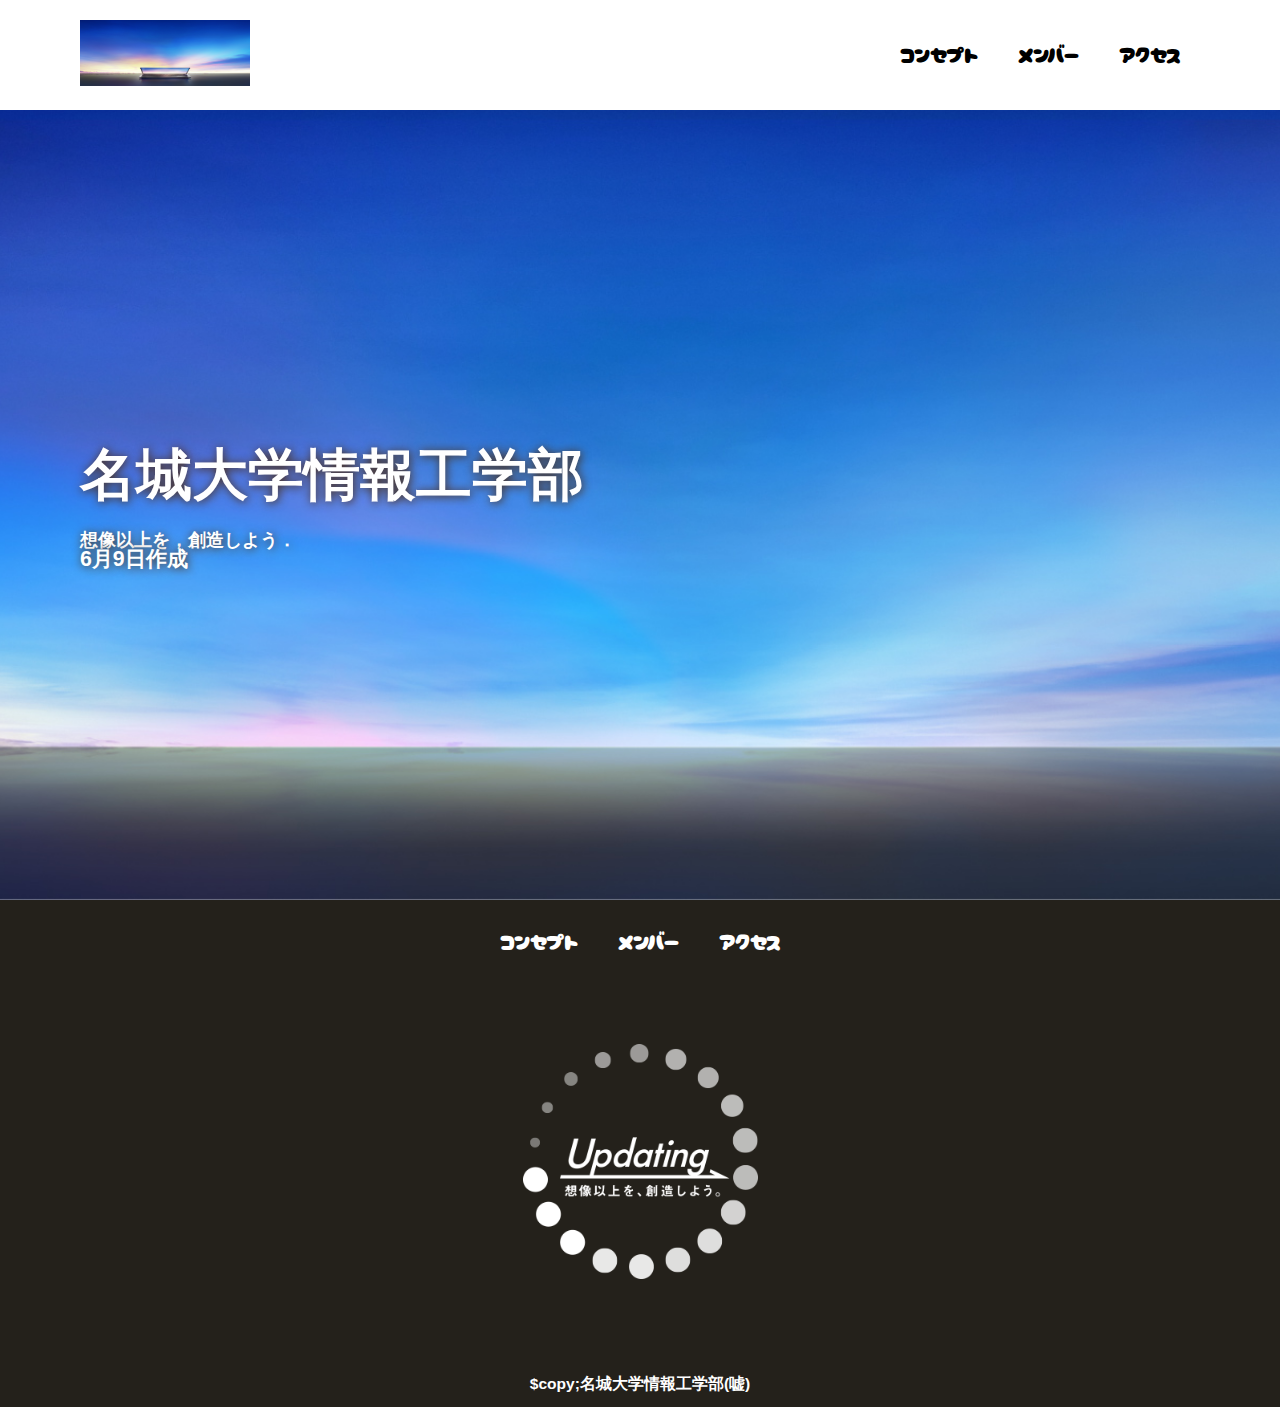
==== index.html @ 03eb2392 "ファイルの更新" ====
<!DOCTYPE html>
<html>
    <head>
        <meta charset="UTF-8">
        <title>名城大学情報工学部非公式HP</title>
        <meta name="description" content="名城大学情報工学部非公式webサイト">
        <meta name="viewport" content="width=device-width">
        <script scr="js/toggle-menu.js"></script>
        <link href="css/index.css" rel="stylesheet">
        <link rel="preconnect" href="https://fonts.googleapis.com">
        <link rel="preconnect" href="https://fonts.gstatic.com" crossorigin>
        <link href="https://fonts.googleapis.com/css2?family=Cherry+Bomb+One&display=swap" rel="stylesheet">
    </head>
    <body>
        <!--header ここから-->
        <header class="header">
            <div class="header-inner">
                <a class="header-logo" href="index.html">
                    <img src="images/common/logo.png" alt="ロゴ">
                </a>
                <button class="toggle-menu-button"></button>
                <div class="header-site-menu">
                    <nav class="site-menu">
                        <ul>
                            <li><a href="concept.html">コンセプト</a></li>
                            <li><a href="concept.html">メンバー</a></li>
                            <li><a href="concept.html">アクセス</a></li>
                        </ul>
                    </nav>
                </div>
            </div>
        </header>
        <!--header ここまで-->
        <!--main ここから-->
        <main class="main">
            <div class="first-view">
                <div class="first-view-text">
                    <h1>名城大学情報工学部</h1>
                    <p>想像以上を，創造しよう．</p>
                    <div>6月9日作成</div>
                </div>
            </div>
        </main>
        <!--main ここまで-->
        <!--footer ここから-->
        <footer class="footer">
            <nav class="site-menu">
                <ul>
                    <li><a href="concept.html">コンセプト</a></li>
                    <li><a href="concept.html">メンバー</a></li>
                    <li><a href="concept.html">アクセス</a></li>
                </ul>
            </nav>
            <a class="footer-logo" href="index.html">
                <img src="images/common/logo_footer.png" alt="ロゴ">
            </a>
            <p class="copyright"><small>$copy;名城大学情報工学部(嘘)</small></p>
        </footer>
        <!--footer ここまで-->
    </body>
</html>
---- css/index.css ----
@charset "utf-8";

.first-view {
    height: calc(100vh - 110px);
    background-image: url(../images/index/bg_main.jpg);
    background-repeat: no-repeat;
    background-position: center center;
    background-size: cover;
    display: flex;
    align-items: center;
}

.first-view-text {
    width: 100%;
    max-width: 1200px;
    margin-left: auto;
    margin-right: auto;
    padding-left: 40px;
    padding-right: 80px;
    color: #ffffff;
    font-weight: bold;
    text-shadow: 1px 1px 10px #4b2c14;
}

.first-view-text h1 {
    font-family: 'Montserrat', sans-serif;
    font-size: 56px;
    line-height: 72px;
}

.first-view-text p {
    font-size: 18px;
    margin-top: 20px;
}

.lead {
    max-width: 1200px;
    margin: 60px auto;
}

*,
::before,
::after {
    padding: 0;
    margin: 0;
    box-sizing: border-box;
}

ul, ol {
    list-style: none;
}

a {
    color: inherit;
    text-decoration: none;
}

body {
    font-family: sans-serif;
    font-size: 16pt;
    color: #000000;
    line-height: 1;
    background-color: #ffffff;
}

img {
    max-width: 100%;
}

.header-inner {
    max-width: 1200px;
    height: 110px;
    margin-left: auto;
    margin-right: auto;
    padding-left: 40px;
    padding-right: 40px;
    display: flex;
    justify-content: space-between;
    align-items: center;
}

.toggle-menu-button {
    display: none;
}

.header-logo {
    display: block;
    width: 170px;
}

.site-menu ul {
    display: flex;
}

.site-menu ul li {
    margin-left: 20px;
    margin-right: 20px;
}

.site-menu ul li a {
    font-family: 'Cherry Bomb One', cursive;
}

@media (max-width: 800px) {
    .site-menu ul {
        display: block;
        text-align: center;
    }

    .site-menu li {
        margin-top: 20px;
    }

    .header {
        position: fixed;
        top: 0;
        left: 0;
        right: 0;
        background-color: #ffffff;
        height: 50px;
        z-index: 10;
        box-shadow: 0 3px 6px rgba(0, 0, 0, 0.1);
    }

    .header-inner {
        padding-left: 20px;
        padding-right: 20px;
        height: 100%;
    }

    .header-logo {
        width: 100px;
    }

    .main {
        padding-top: 300px;
    }

    .footer-logo {
        margin-top: 60px;
    }

    .copyright {
        margin-top: 50px;
    }
}

.footer {
    color: #ffffff;
    background-color: #24211b;
    padding-top: 30px;
    padding-bottom: 15px;
    display: flex;
    flex-direction: column;
    align-items: center;
}

.footer-logo {
    display: block;
    width: 235px;
    margin-top: 90px;
}

.copyright {
    font-size: 14pt;
    font-weight: bold;
    margin-top: 90px;
}
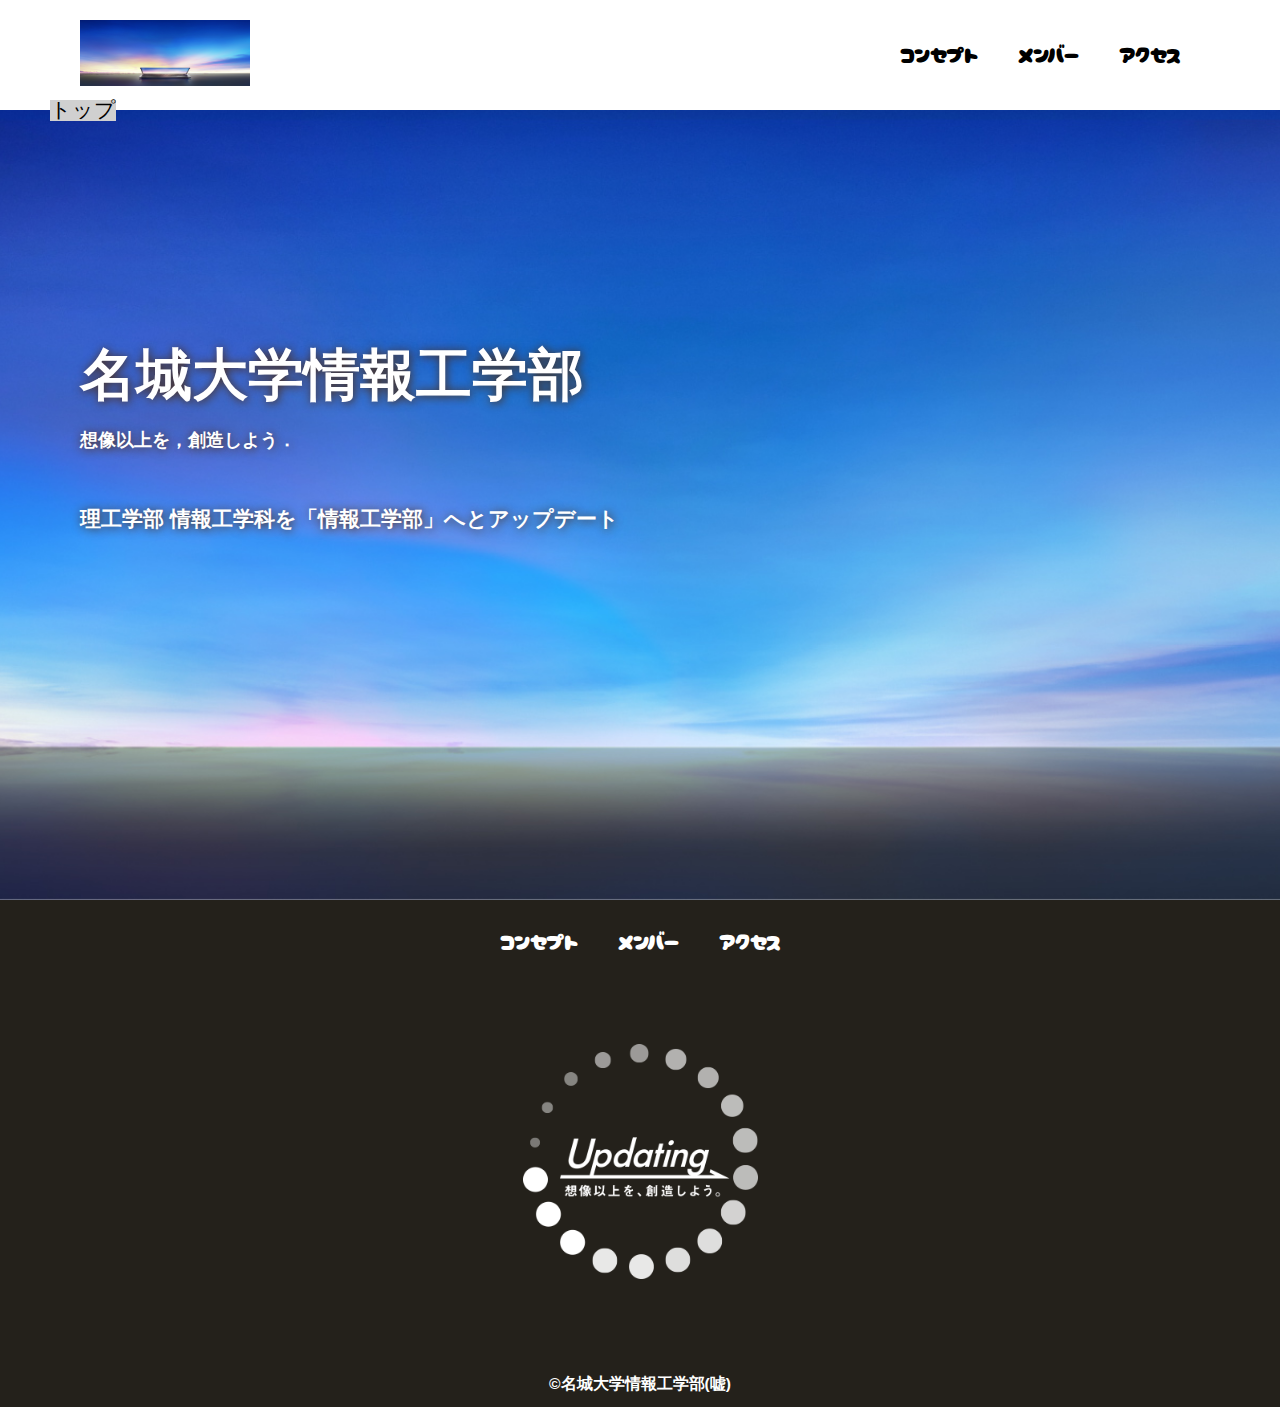
==== commit e24a2eba: "ファイルの更新" ====
--- a/index.html
+++ b/index.html
@@ -3,16 +3,16 @@
     <head>
         <meta charset="UTF-8">
         <title>名城大学情報工学部非公式HP</title>
-        <meta name="description" content="名城大学情報工学部非公式webサイト">
+        <meta name="description" content="名城大学情報工学部非公式HP">
         <meta name="viewport" content="width=device-width">
-        <script scr="js/toggle-menu.js"></script>
+        <script src="https://ajax.googleapis.com/ajax/libs/jquery/1.11.0/jquery.min.js"></script>
+        <script src="js/script.js"></script>
         <link href="css/index.css" rel="stylesheet">
         <link rel="preconnect" href="https://fonts.googleapis.com">
         <link rel="preconnect" href="https://fonts.gstatic.com" crossorigin>
-        <link href="https://fonts.googleapis.com/css2?family=Cherry+Bomb+One&display=swap" rel="stylesheet">
+        <link href="https://fonts.googleapis.com/css2?family=Cherry+Bomb+One&display=swap" rel="stylesheet">    
     </head>
     <body>
-        <!--header ここから-->
         <header class="header">
             <div class="header-inner">
                 <a class="header-logo" href="index.html">
@@ -23,39 +23,41 @@
                     <nav class="site-menu">
                         <ul>
                             <li><a href="concept.html">コンセプト</a></li>
-                            <li><a href="concept.html">メンバー</a></li>
-                            <li><a href="concept.html">アクセス</a></li>
+                            <li><a href="members.html">メンバー</a></li>
+                            <li><a href="access.html">アクセス</a></li>
                         </ul>
                     </nav>
                 </div>
             </div>
         </header>
-        <!--header ここまで-->
-        <!--main ここから-->
         <main class="main">
+            <nav class="floating">
+                <ul>
+                    <li><a href="#">トップ</a></li>
+                </ul>
+            </nav>
             <div class="first-view">
                 <div class="first-view-text">
                     <h1>名城大学情報工学部</h1>
                     <p>想像以上を，創造しよう．</p>
-                    <div>6月9日作成</div>
+                    <div class="lead">
+                        理工学部 情報工学科を「情報工学部」へとアップデート
+                    </div>
                 </div>
             </div>
         </main>
-        <!--main ここまで-->
-        <!--footer ここから-->
         <footer class="footer">
             <nav class="site-menu">
                 <ul>
                     <li><a href="concept.html">コンセプト</a></li>
-                    <li><a href="concept.html">メンバー</a></li>
-                    <li><a href="concept.html">アクセス</a></li>
+                    <li><a href="members.html">メンバー</a></li>
+                    <li><a href="access.html">アクセス</a></li>
                 </ul>
             </nav>
             <a class="footer-logo" href="index.html">
                 <img src="images/common/logo_footer.png" alt="ロゴ">
             </a>
-            <p class="copyright"><small>$copy;名城大学情報工学部(嘘)</small></p>
+            <p class="copyright"><small>&copy;名城大学情報工学部(嘘)</small></p>
         </footer>
-        <!--footer ここまで-->
     </body>
 </html>--- a/css/index.css
+++ b/css/index.css
@@ -1,4 +1,11 @@
 @charset "utf-8";
+
+nav.floating {
+    position: absolute;
+    top: 100px;
+    left: 50px;
+    background-color: #d0d0d0;    
+}
 
 .first-view {
     height: calc(100vh - 110px);
@@ -16,7 +23,7 @@
     margin-left: auto;
     margin-right: auto;
     padding-left: 40px;
-    padding-right: 80px;
+    padding-bottom: 80px;
     color: #ffffff;
     font-weight: bold;
     text-shadow: 1px 1px 10px #4b2c14;
@@ -126,14 +133,31 @@
         padding-left: 20px;
         padding-right: 20px;
         height: 100%;
+        position: relative;
     }
 
     .header-logo {
         width: 100px;
     }
 
+    .header-site-menu {
+        position: absolute;
+        top: 100%;
+        left: 0;
+        right: 0;
+        color: #ffffff;
+        background-color: #736e62;
+        padding-top: 30px;
+        padding-bottom: 50px;
+        display: none;
+    }
+
+    .header-site-menu.is-show {
+        display: block;
+    }
+
     .main {
-        padding-top: 300px;
+        padding-top: 50px;;
     }
 
     .footer-logo {
@@ -142,6 +166,20 @@
 
     .copyright {
         margin-top: 50px;
+    }
+
+    .toggle-menu-button {
+        display: block;
+        width: 44px;
+        height: 34px;
+        background-image: url(../images/common/icon-menu.png);
+        background-size: 50%;
+        background-position: center;
+        background-repeat: no-repeat;
+        background-color: transparent;
+        border: none;
+        border-radius: 0;
+        outline: none;
     }
 }
 
